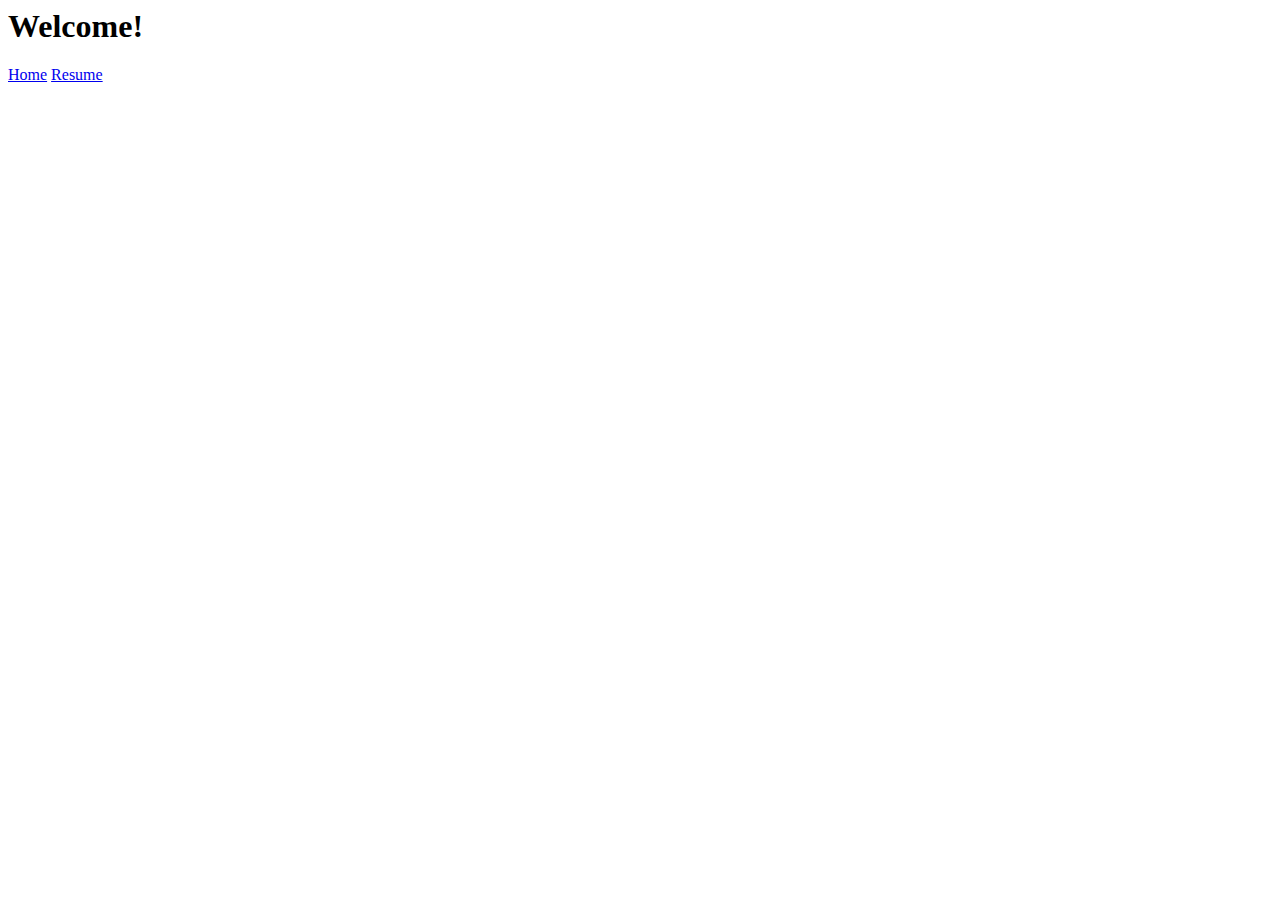
==== hobbies.html @ 9b660174 "adding pages" ====
<html lang="en">
<head>
	<meta charset="UTF-8">
	<meta name="viewport" content="width=device-width, initial-scale=1.0">
	<link rel="stylesheet" type="text/css" href="style.css"/>
	<title>Sydney Hannert</title>
</head>
<body>
	<h1>Welcome!</h1>
	<nav>
		<a href="index.html">Home</a>
		<a href="resume.html">Resume</a>
	</nav>
</body>
</html>
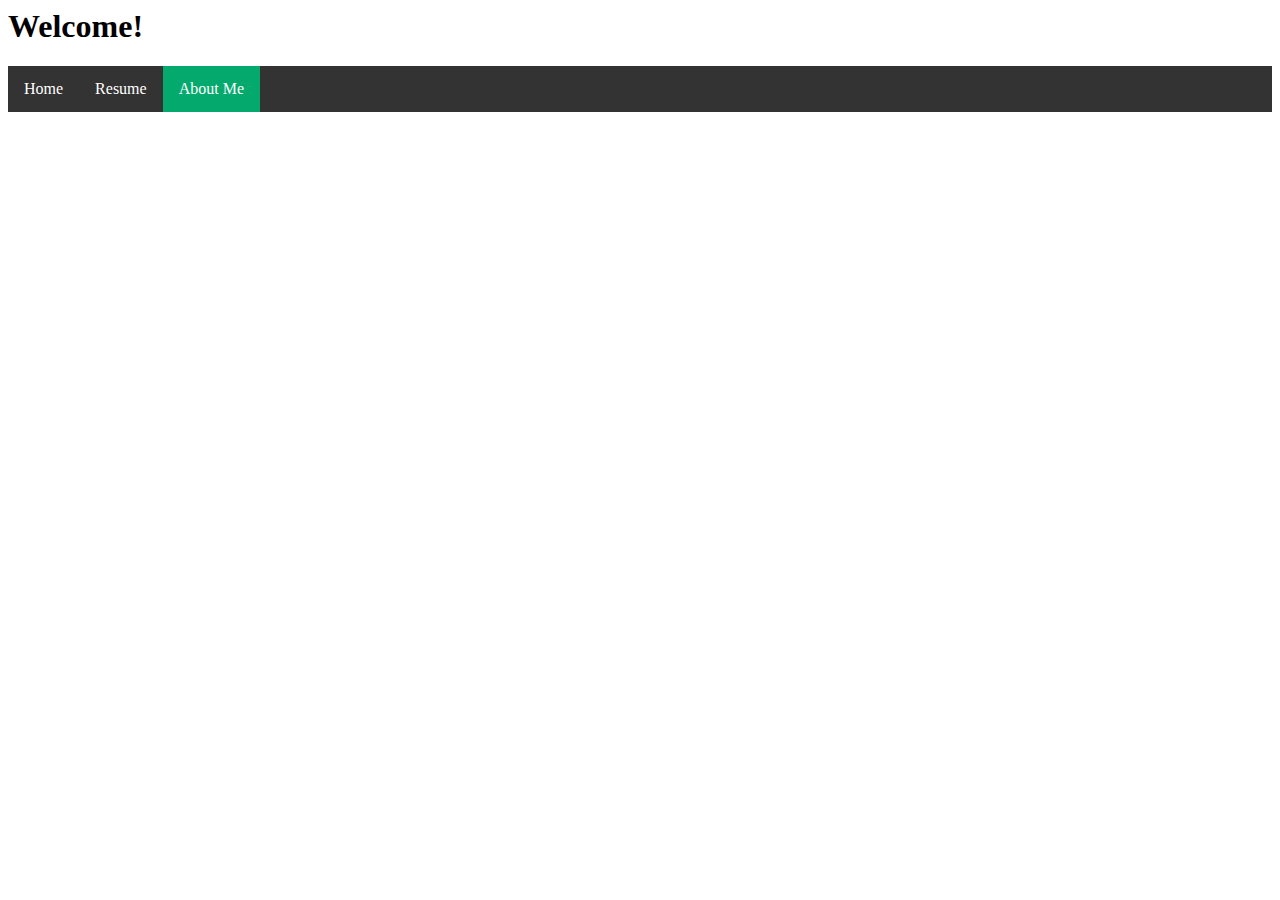
==== commit e9037f79: "css - navbar" ====
--- a/hobbies.html
+++ b/hobbies.html
@@ -7,9 +7,10 @@
 </head>
 <body>
 	<h1>Welcome!</h1>
-	<nav>
-		<a href="index.html">Home</a>
-		<a href="resume.html">Resume</a>
-	</nav>
+	<ul>
+		<li><a href="index.html">Home</a></li>
+		<li><a href="resume.html">Resume</a></li>
+		<li><a href="hobbies.html" class="active">About Me</a></li>
+	</ul>
 </body>
 </html>--- a/style.css
+++ b/style.css
@@ -0,0 +1,27 @@
+ul {
+  list-style-type: none;
+  margin: 0;
+  padding: 0;
+  overflow: hidden;
+  background-color: #333;
+}
+
+li {
+  float: left;
+}
+
+li a {
+  display: block;
+  color: white;
+  text-align: center;
+  padding: 14px 16px;
+  text-decoration: none;
+}
+
+li a:hover {
+  background-color: #111;
+}
+
+.active {
+  background-color: #04AA6D;
+}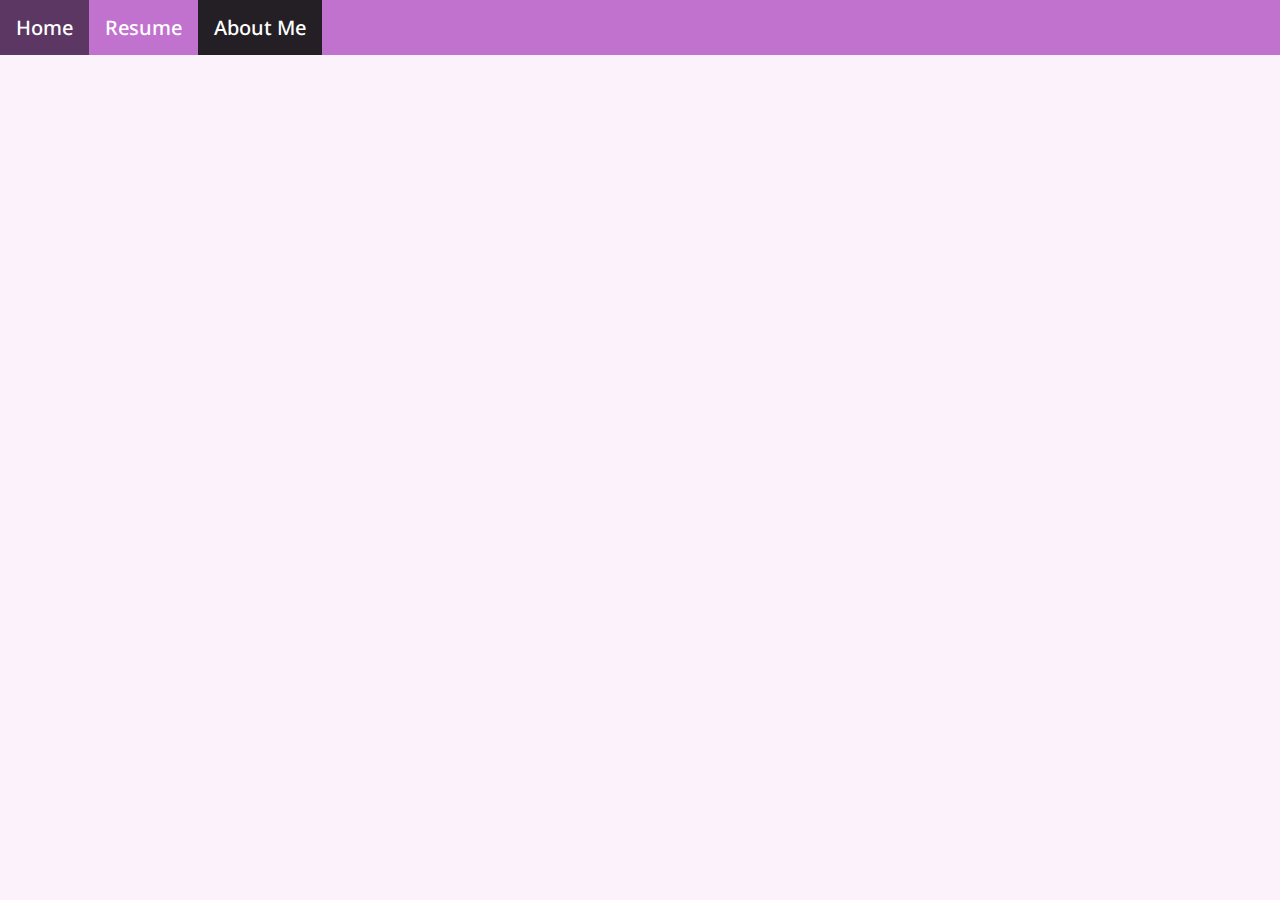
==== commit ff58c494: "additions to index" ====
--- a/hobbies.html
+++ b/hobbies.html
@@ -3,10 +3,12 @@
 	<meta charset="UTF-8">
 	<meta name="viewport" content="width=device-width, initial-scale=1.0">
 	<link rel="stylesheet" type="text/css" href="style.css"/>
+	<link rel="preconnect" href="https://fonts.googleapis.com">
+	<link rel="preconnect" href="https://fonts.gstatic.com" crossorigin>
+	<link href="https://fonts.googleapis.com/css2?family=Noto+Sans:ital,wght@0,100..900;1,100..900&family=Signika:wght@300..700&display=swap" rel="stylesheet">
 	<title>Sydney Hannert</title>
 </head>
 <body>
-	<h1>Welcome!</h1>
 	<ul>
 		<li><a href="index.html">Home</a></li>
 		<li><a href="resume.html">Resume</a></li>
--- a/style.css
+++ b/style.css
@@ -1,9 +1,19 @@
+body {
+  font-family: "Noto Sans", sans-serif;
+  margin: auto;
+  background-color: #fbf2fc;
+  color: #231f24;
+  font-size: 20;
+  font-weight: 500;
+}
+
 ul {
   list-style-type: none;
   margin: 0;
   padding: 0;
   overflow: hidden;
-  background-color: #333;
+  background-color: #c172cf;
+  color: #000000;
 }
 
 li {
@@ -19,9 +29,26 @@
 }
 
 li a:hover {
-  background-color: #111;
+  background-color: #5d3763;
 }
 
 .active {
-  background-color: #04AA6D;
+  background-color: #231f24;
+}
+
+.content {
+  text-align: center;
+}
+
+.boxes {
+  display: flex;
+  padding: 30px;
+  height: 500px;
+  background-color: #fefaff;
+  border-radius: 25px;
+}
+
+.box-text {
+  padding: 25px;
+  padding-top: 180px;
 }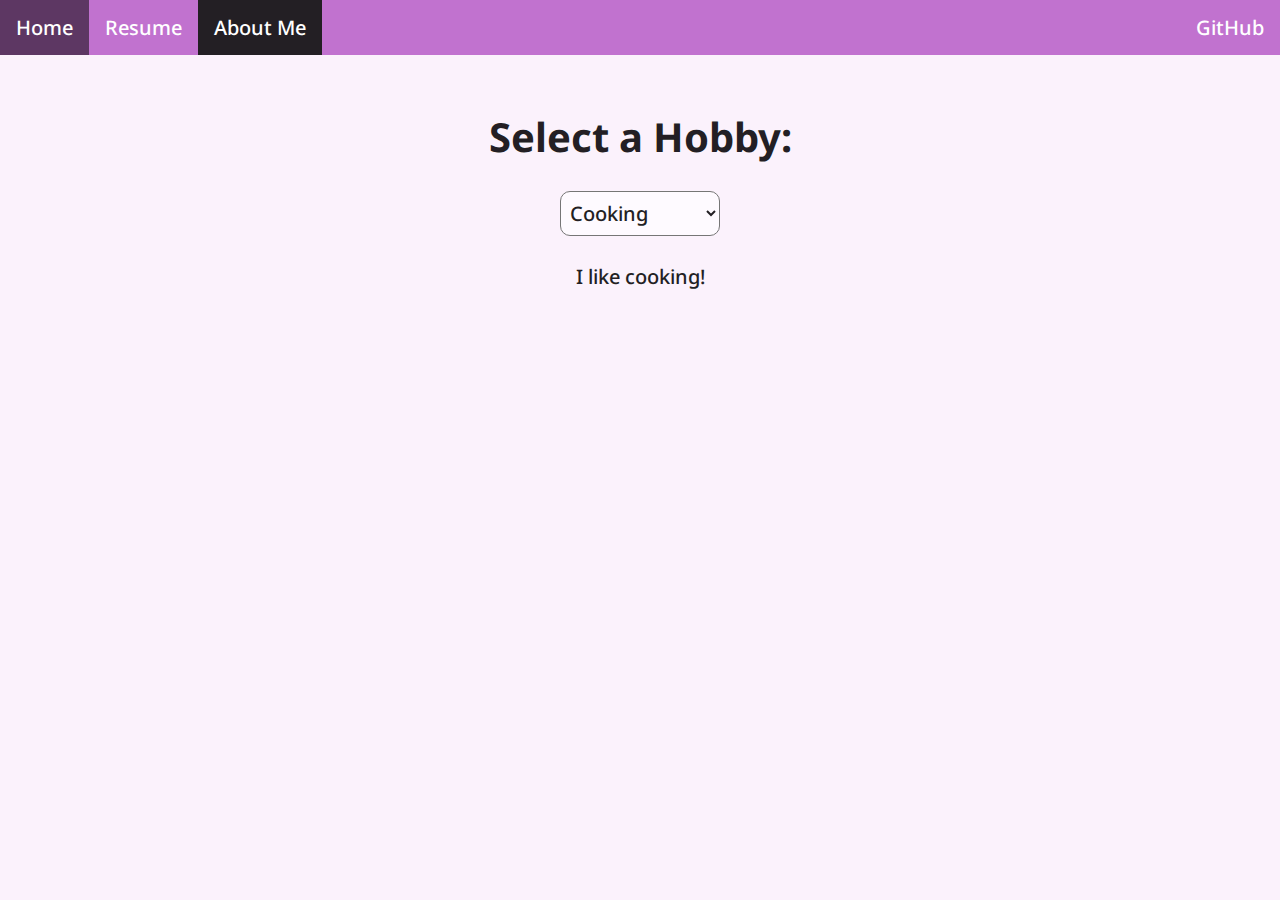
==== commit e2d9ee3b: "event listener" ====
--- a/hobbies.html
+++ b/hobbies.html
@@ -3,6 +3,7 @@
 	<meta charset="UTF-8">
 	<meta name="viewport" content="width=device-width, initial-scale=1.0">
 	<link rel="stylesheet" type="text/css" href="style.css"/>
+	<script src="scripts.js"></script>	
 	<link rel="preconnect" href="https://fonts.googleapis.com">
 	<link rel="preconnect" href="https://fonts.gstatic.com" crossorigin>
 	<link href="https://fonts.googleapis.com/css2?family=Noto+Sans:ital,wght@0,100..900;1,100..900&family=Signika:wght@300..700&display=swap" rel="stylesheet">
@@ -13,6 +14,16 @@
 		<li><a href="index.html">Home</a></li>
 		<li><a href="resume.html">Resume</a></li>
 		<li><a href="hobbies.html" class="active">About Me</a></li>
+		<li style="float:right"><a href="https://github.com/hannes2rpi/cool-website">GitHub</a></li>
 	</ul>
+	<div class="content">
+		<br><h1><label for="hobbies">Select a Hobby:</label></h1>
+		<select name="hobbies" class="hobbies" id="hobbies">
+			<option value="cooking">Cooking</option>
+		  	<option value="gaming">Gaming</option>
+		  	<option value="security">Security</option>
+		</select>
+	</div><br>
+	<div class="content" id="response">I like cooking!</div>
 </body>
 </html>--- a/style.css
+++ b/style.css
@@ -51,4 +51,16 @@
 .box-text {
   padding: 25px;
   padding-top: 180px;
+}
+
+.hobbies {
+  font-family: "Noto Sans", sans-serif;
+  color: #231f24;
+  font-size: 20;
+  font-weight: 500;
+  width: 160px;
+  height: 45px;
+  padding: 5px;
+  border-radius: 10px;
+  background-color: #fefaff;
 }